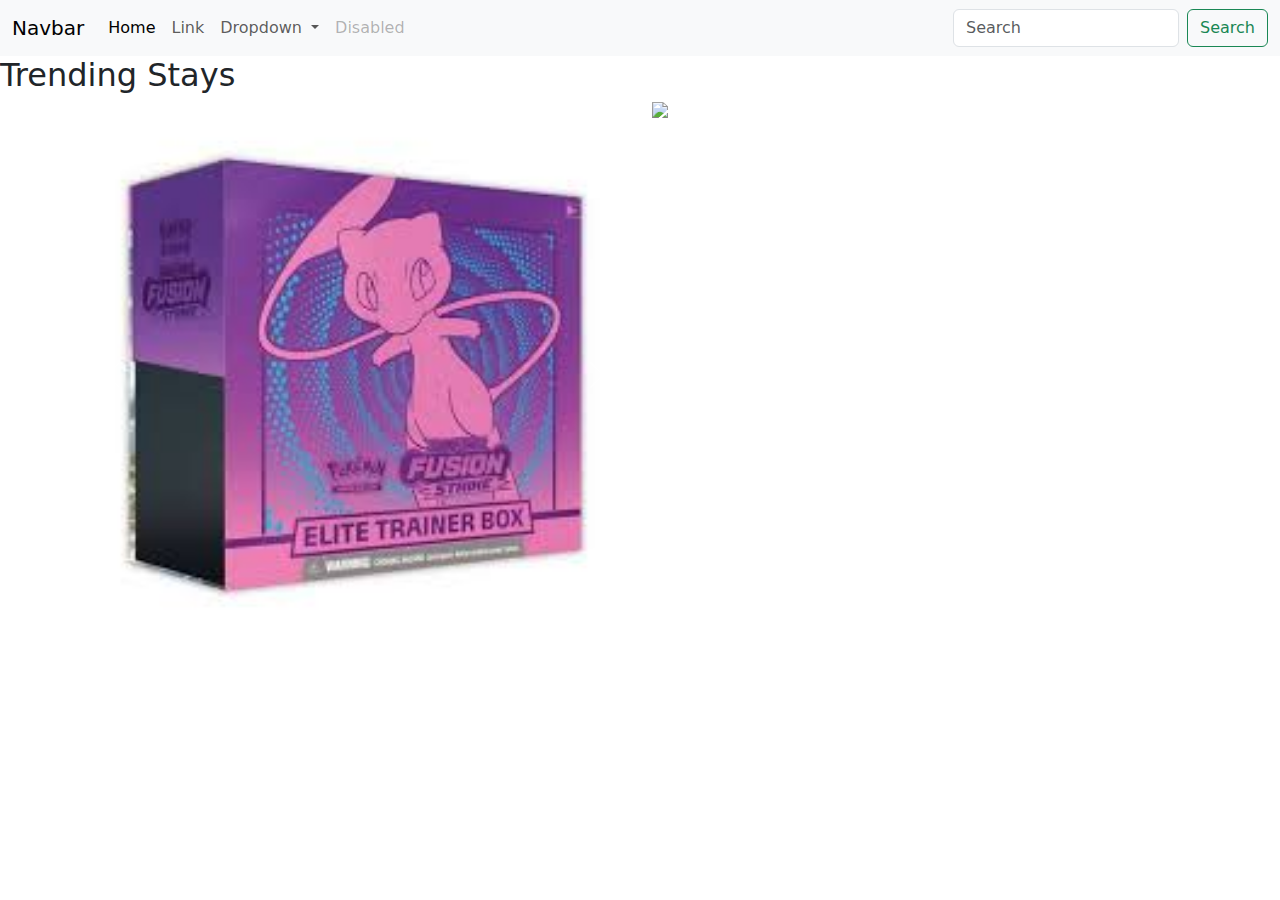
==== index.html @ 29a06233 "Commit card shop" ====
<!DOCTYPE html>
<html>
<head>
    <title>Your Page</title>
    <!-- Link style.css -->
    <link href="style.css" rel ="stylesheet">
    <!-- Link Bootstrap CSS -->
    <link rel="stylesheet" href="https://cdn.jsdelivr.net/npm/bootstrap@5.3.3/dist/css/bootstrap.min.css
    ">
</head>
<body>
    <nav class="navbar navbar-expand-lg bg-body-tertiary">
        <div class="container-fluid">
          <a class="navbar-brand" href="#">Navbar</a>
          <button class="navbar-toggler" type="button" data-bs-toggle="collapse" data-bs-target="#navbarSupportedContent" aria-controls="navbarSupportedContent" aria-expanded="false" aria-label="Toggle navigation">
            <span class="navbar-toggler-icon"></span>
          </button>
          <div class="collapse navbar-collapse" id="navbarSupportedContent">
            <ul class="navbar-nav me-auto mb-2 mb-lg-0">
              <li class="nav-item">
                <a class="nav-link active" aria-current="page" href="#">Home</a>
              </li>
              <li class="nav-item">
                <a class="nav-link" href="#">Link</a>
              </li>
              <li class="nav-item dropdown">
                <a class="nav-link dropdown-toggle" href="#" role="button" data-bs-toggle="dropdown" aria-expanded="false">
                  Dropdown
                </a>
                <ul class="dropdown-menu">
                  <li><a class="dropdown-item" href="#">Action</a></li>
                  <li><a class="dropdown-item" href="#">Another action</a></li>
                  <li><hr class="dropdown-divider"></li>
                  <li><a class="dropdown-item" href="#">Something else here</a></li>
                </ul>
              </li>
              <li class="nav-item">
                <a class="nav-link disabled" aria-disabled="true">Disabled</a>
              </li>
            </ul>
            <form class="d-flex" role="search">
              <input class="form-control me-2" type="search" placeholder="Search" aria-label="Search">
              <button class="btn btn-outline-success" type="submit">Search</button>
            </form>
          </div>
        </div>
      </nav>
      <h2 class="center">Trending Stays</h2>
      <div class="container">
        <div class="row">
        <div id="carouselExample" class="carousel slide col-sm-12 col-md-12 col-lg-6">
          <div class="carousel-inner">
            <div class="carousel-item active">
              <img src="Mewto.png" class="d-block w-100">
            </div>
            <div class="carousel-item">
              <img src="airbnbpics/trending2.avif" class="d-block w-100">
            </div>
            <div class="carousel-item">
              <img src="airbnbpics/trending3.avif" class="d-block w-100">
            </div>
          </div>
          <button class="carousel-control-prev" type="button" data-bs-target="#carouselExample" data-bs-slide="prev">
            <span class="carousel-control-prev-icon" aria-hidden="true"></span>
            <span class="visually-hidden">Previous</span>
          </button>
          <button class="carousel-control-next" type="button" data-bs-target="#carouselExample" data-bs-slide="next">
            <span class="carousel-control-next-icon" aria-hidden="true"></span>
            <span class="visually-hidden">Next</span>
          </button>
        </div>
        <div id="carouselExample2" class="carousel slide col-sm-12 col-md-12 col-lg-6">
          <div class="carousel-inner">
            <div class="carousel-item active">
              <img src="airbnbpics/trending4.avif" class="d-block w-100">
            </div>
            <div class="carousel-item">
              <img src="airbnbpics/trending5.avif" class="d-block w-100">
            </div>
            <div class="carousel-item">
              <img src="airbnbpics/trending6.avif" class="d-block w-100">
            </div>
          </div>
          <button class="carousel-control-prev" type="button" data-bs-target="#carouselExample2" data-bs-slide="prev">
            <span class="carousel-control-prev-icon" aria-hidden="true"></span>
            <span class="visually-hidden">Previous</span>
          </button>
          <button class="carousel-control-next" type="button" data-bs-target="#carouselExample2" data-bs-slide="next">
            <span class="carousel-control-next-icon" aria-hidden="true"></span>
            <span class="visually-hidden">Next</span>
          </button>
        </div>
      </div>
    </div>
    


    <!-- Link Bootstrap JS -->
    <script src="https://cdn.jsdelivr.net/npm/bootstrap@5.3.3/dist/js/bootstrap.bundle.min.js" integrity="sha384-YvpcrYf0tY3lHB60NNkmXc5s9fDVZLESaAA55NDzOxhy9GkcIdslK1eN7N6jIeHz" crossorigin="anonymous"></script>
</body>
</html>
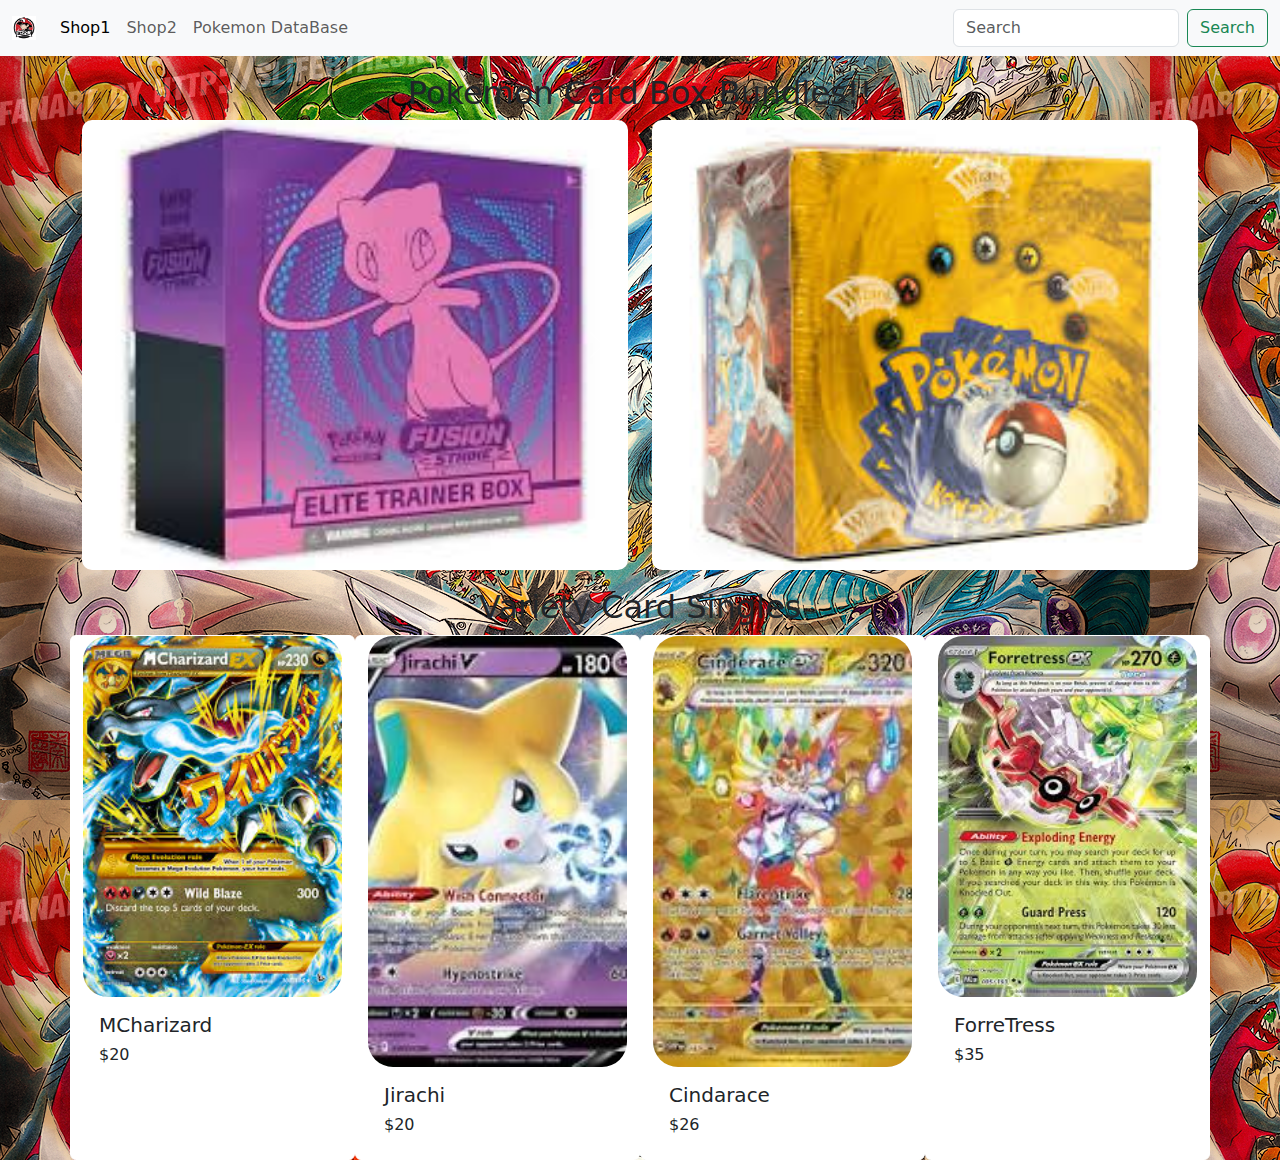
==== commit ba8b8c4e: "Commit both card shops" ====
--- a/index.html
+++ b/index.html
@@ -1,101 +1,142 @@
 <!DOCTYPE html>
 <html>
+
 <head>
-    <title>Your Page</title>
-    <!-- Link style.css -->
-    <link href="style.css" rel ="stylesheet">
-    <!-- Link Bootstrap CSS -->
-    <link rel="stylesheet" href="https://cdn.jsdelivr.net/npm/bootstrap@5.3.3/dist/css/bootstrap.min.css
-    ">
+  <meta charset="utf-8">
+  <meta name="viewport" content="width=device-width">
+  <title>replit</title>
+  <link href="style.css" rel="stylesheet" type="text/css" />
+  <link href="https://cdn.jsdelivr.net/npm/bootstrap@5.3.3/dist/css/bootstrap.min.css" rel="stylesheet" integrity="sha384-QWTKZyjpPEjISv5WaRU9OFeRpok6YctnYmDr5pNlyT2bRjXh0JMhjY6hW+ALEwIH" crossorigin="anonymous">
+
 </head>
+
 <body>
-    <nav class="navbar navbar-expand-lg bg-body-tertiary">
-        <div class="container-fluid">
-          <a class="navbar-brand" href="#">Navbar</a>
-          <button class="navbar-toggler" type="button" data-bs-toggle="collapse" data-bs-target="#navbarSupportedContent" aria-controls="navbarSupportedContent" aria-expanded="false" aria-label="Toggle navigation">
-            <span class="navbar-toggler-icon"></span>
-          </button>
-          <div class="collapse navbar-collapse" id="navbarSupportedContent">
-            <ul class="navbar-nav me-auto mb-2 mb-lg-0">
-              <li class="nav-item">
-                <a class="nav-link active" aria-current="page" href="#">Home</a>
-              </li>
-              <li class="nav-item">
-                <a class="nav-link" href="#">Link</a>
-              </li>
-              <li class="nav-item dropdown">
-                <a class="nav-link dropdown-toggle" href="#" role="button" data-bs-toggle="dropdown" aria-expanded="false">
-                  Dropdown
-                </a>
-                <ul class="dropdown-menu">
-                  <li><a class="dropdown-item" href="#">Action</a></li>
-                  <li><a class="dropdown-item" href="#">Another action</a></li>
-                  <li><hr class="dropdown-divider"></li>
-                  <li><a class="dropdown-item" href="#">Something else here</a></li>
-                </ul>
-              </li>
-              <li class="nav-item">
-                <a class="nav-link disabled" aria-disabled="true">Disabled</a>
-              </li>
-            </ul>
-            <form class="d-flex" role="search">
-              <input class="form-control me-2" type="search" placeholder="Search" aria-label="Search">
-              <button class="btn btn-outline-success" type="submit">Search</button>
-            </form>
+  <nav class="navbar navbar-expand-lg bg-light">
+    <div class="container-fluid">
+      <a class="navbar-brand" href="index.html">
+        <img src="japan.jpeg" id="logo" alt="Logo" class="d-inline-block align-text-top">
+      </a>
+      <button class="navbar-toggler" type="button" data-bs-toggle="collapse" data-bs-target="#navbarSupportedContent"
+        aria-controls="navbarSupportedContent" aria-expanded="false" aria-label="Toggle navigation">
+        <span class="navbar-toggler-icon"></span>
+      </button>
+      <div class="collapse navbar-collapse" id="navbarSupportedContent">
+        <ul class="navbar-nav me-auto mb-2 mb-lg-0">
+          <li class="nav-item">
+            <a class="nav-link active" aria-current="page" href="index.html">Shop1</a>
+          </li>
+          <li class="nav-item">
+            <a class="nav-link" href="shop2.html">Shop2</a>
+          </li>
+          <li class="nav-item">
+            <a class="nav-link" href="https://pokedueldb.com/">Pokemon DataBase</a>
+          </li>
+        </ul>
+        <form class="d-flex" role="search">
+          <input class="form-control me-2" type="search" placeholder="Search" aria-label="Search">
+          <button class="btn btn-outline-success" type="submit">Search</button>
+        </form>
+      </div>
+    </div>
+  </nav>
+
+    <h2 class="center">Pokemon Card Box Bundles!!</h2>
+    <div class="container">
+      <div class="row">
+      <div id="carouselExample" class="carousel slide col-sm-12 col-md-12 col-lg-6">
+        <div class="carousel-inner">
+          <div class="carousel-item active">
+            <img src="Mewto.png" class="d-block w-100">
+          </div>
+          <div class="carousel-item">
+            <img src="mike2.jpeg" class="d-block w-100">
+          </div>
+          <div class="carousel-item">
+            <img src="Cute dog.jpeg"d-block w-100>
           </div>
         </div>
-      </nav>
-      <h2 class="center">Trending Stays</h2>
-      <div class="container">
-        <div class="row">
-        <div id="carouselExample" class="carousel slide col-sm-12 col-md-12 col-lg-6">
-          <div class="carousel-inner">
-            <div class="carousel-item active">
-              <img src="Mewto.png" class="d-block w-100">
-            </div>
-            <div class="carousel-item">
-              <img src="airbnbpics/trending2.avif" class="d-block w-100">
-            </div>
-            <div class="carousel-item">
-              <img src="airbnbpics/trending3.avif" class="d-block w-100">
-            </div>
+        <button class="carousel-control-prev" type="button" data-bs-target="#carouselExample" data-bs-slide="prev">
+          <span class="carousel-control-prev-icon" aria-hidden="true"></span>
+          <span class="visually-hidden">Previous</span>
+        </button>
+        <button class="carousel-control-next" type="button" data-bs-target="#carouselExample" data-bs-slide="next">
+          <span class="carousel-control-next-icon" aria-hidden="true"></span>
+          <span class="visually-hidden">Next</span>
+        </button>
+      </div>
+      <div id="carouselExample2" class="carousel slide col-sm-12 col-md-12 col-lg-6">
+        <div class="carousel-inner">
+          <div class="carousel-item active">
+            <img src="pokemon.jpeg" class="d-block w-100">
           </div>
-          <button class="carousel-control-prev" type="button" data-bs-target="#carouselExample" data-bs-slide="prev">
-            <span class="carousel-control-prev-icon" aria-hidden="true"></span>
-            <span class="visually-hidden">Previous</span>
-          </button>
-          <button class="carousel-control-next" type="button" data-bs-target="#carouselExample" data-bs-slide="next">
-            <span class="carousel-control-next-icon" aria-hidden="true"></span>
-            <span class="visually-hidden">Next</span>
-          </button>
+          <div class="carousel-item">
+            <img src="Hello.jpeg"d-block w-100>
+          </div>
+          <div class="carousel-item">
+            <img src="mike.jpeg"d-block w-100>
+          </div>
         </div>
-        <div id="carouselExample2" class="carousel slide col-sm-12 col-md-12 col-lg-6">
-          <div class="carousel-inner">
-            <div class="carousel-item active">
-              <img src="airbnbpics/trending4.avif" class="d-block w-100">
-            </div>
-            <div class="carousel-item">
-              <img src="airbnbpics/trending5.avif" class="d-block w-100">
-            </div>
-            <div class="carousel-item">
-              <img src="airbnbpics/trending6.avif" class="d-block w-100">
-            </div>
-          </div>
-          <button class="carousel-control-prev" type="button" data-bs-target="#carouselExample2" data-bs-slide="prev">
-            <span class="carousel-control-prev-icon" aria-hidden="true"></span>
-            <span class="visually-hidden">Previous</span>
-          </button>
-          <button class="carousel-control-next" type="button" data-bs-target="#carouselExample2" data-bs-slide="next">
-            <span class="carousel-control-next-icon" aria-hidden="true"></span>
-            <span class="visually-hidden">Next</span>
-          </button>
+        <button class="carousel-control-prev" type="button" data-bs-target="#carouselExample2" data-bs-slide="prev">
+          <span class="carousel-control-prev-icon" aria-hidden="true"></span>
+          <span class="visually-hidden">Previous</span>
+        </button>
+        <button class="carousel-control-next" type="button" data-bs-target="#carouselExample2" data-bs-slide="next">
+          <span class="carousel-control-next-icon" aria-hidden="true"></span>
+          <span class="visually-hidden">Next</span>
+        </button>
+      </div>
+    </div>
+  </div>
+    <h2 class="center">Variety Card Singles</h2>
+    <div class="container">
+      <div class="row">
+        <div class="card col-sm-12 col-md-6 col-lg-3">
+        
+          <img src="mike3.jpeg" class="card-img-top" alt="Pokemon single Pic">
+        
+        <div class="card-body">
+          <h5 class="card-title">MCharizard</h5>
+          <h6 class="card-title">$20</h6>
+        </div>
+      </div>
+    
+      <div class="card col-sm-12 col-md-6 col-lg-3">
+        
+          <img src="jake2.jpeg" class="card-img-top" alt="Pokemon single Pic">
+        
+        <div class="card-body">
+          <h5 class="card-title">Jirachi</h5>
+          <h6 class="card-title">$20</h6>
+        </div>
+      </div>
+
+      <div class="card col-sm-12 col-md-6 col-lg-3">
+        
+          <img src="images.jpeg" class="card-img-top" alt="Pokemon single Pic">
+        
+        <div class="card-body">
+          <h5 class="card-title">Cindarace</h5>
+          <h6 class="card-title">$26</h6>
+        </div>
+      </div>
+
+      <div class="card col-sm-12 col-md-6 col-lg-3">
+        
+          <img src="jake.jpeg" class="card-img-top" alt="Pokemon single Pic">
+        
+        <div class="card-body">
+          <h5 class="card-title">ForreTress</h5>
+          <h6 class="card-title">$35</h6>
         </div>
       </div>
     </div>
+  
+  
+  
+    
     
 
+  <script src="https://cdn.jsdelivr.net/npm/bootstrap@5.3.3/dist/js/bootstrap.bundle.min.js" integrity="sha384-YvpcrYf0tY3lHB60NNkmXc5s9fDVZLESaAA55NDzOxhy9GkcIdslK1eN7N6jIeHz" crossorigin="anonymous"></script>
+</body>
 
-    <!-- Link Bootstrap JS -->
-    <script src="https://cdn.jsdelivr.net/npm/bootstrap@5.3.3/dist/js/bootstrap.bundle.min.js" integrity="sha384-YvpcrYf0tY3lHB60NNkmXc5s9fDVZLESaAA55NDzOxhy9GkcIdslK1eN7N6jIeHz" crossorigin="anonymous"></script>
-</body>
 </html>--- a/style.css
+++ b/style.css
@@ -0,0 +1,58 @@
+html, body {
+  height: 100%;
+  width: 100%;
+}
+
+#logo {
+  height: 24px;
+}
+
+nav {
+  margin-bottom: 2vh;
+}
+
+.card {
+  border-color: white !important;
+}
+
+.carousel {
+  margin-bottom: 2vh;
+}
+
+.carousel img {
+  border-radius: 10px !important;
+  object-fit: cover;
+  width: 100%;
+  height: 50vh;
+}
+
+.card img {
+  border-radius: 25px !important;
+}
+
+.card .card-text {
+  margin-bottom: 0px !important;
+  color: grey;
+}
+
+#gallery img {
+  margin-top: 15px;
+}
+
+#gallery {
+  margin-bottom: 3vh;
+}
+
+.center {
+  text-align: center;
+}
+
+body {
+  background-image: url("pokeyugi.jpg");
+  background-color: #cccccc;
+ }
+ body {
+  background-color: red;
+}
+
+
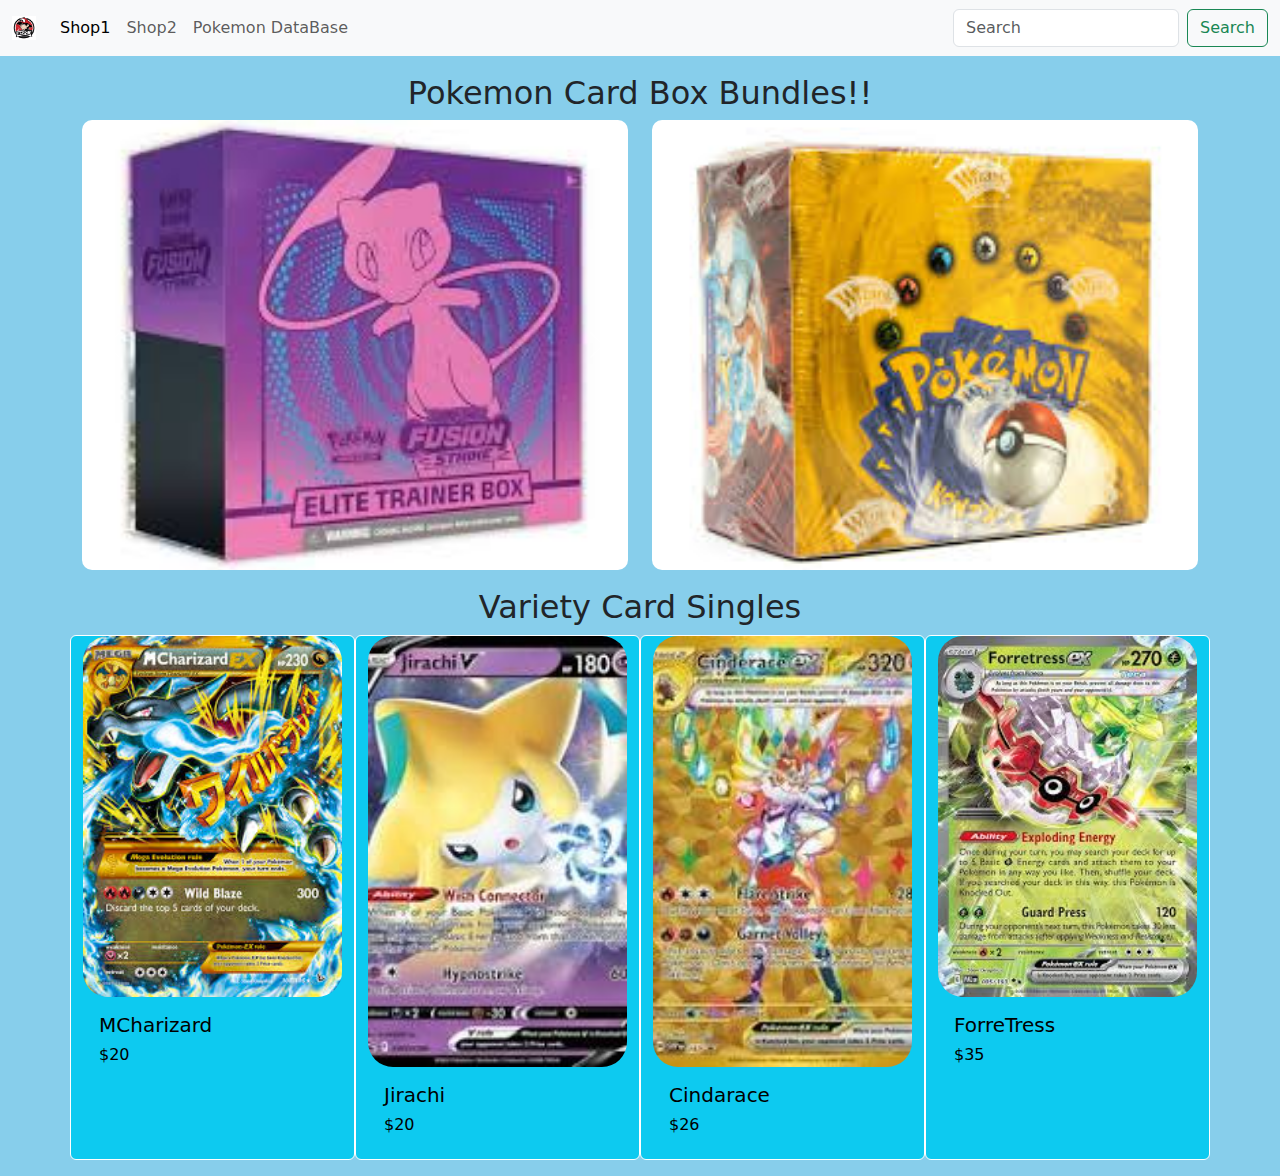
==== commit 0ec8a1be: "more styling" ====
--- a/index.html
+++ b/index.html
@@ -10,7 +10,8 @@
 
 </head>
 
-<body>
+<body style="background-color: skyblue;">
+
   <nav class="navbar navbar-expand-lg bg-light">
     <div class="container-fluid">
       <a class="navbar-brand" href="index.html">
@@ -90,7 +91,7 @@
     <h2 class="center">Variety Card Singles</h2>
     <div class="container">
       <div class="row">
-        <div class="card col-sm-12 col-md-6 col-lg-3">
+        <div class="card text-bg-info mb-3 col-sm-12 col-md-6 col-lg-3">
         
           <img src="mike3.jpeg" class="card-img-top" alt="Pokemon single Pic">
         
@@ -100,7 +101,7 @@
         </div>
       </div>
     
-      <div class="card col-sm-12 col-md-6 col-lg-3">
+      <div class="card text-bg-info mb-3 col-sm-12 col-md-6 col-lg-3">
         
           <img src="jake2.jpeg" class="card-img-top" alt="Pokemon single Pic">
         
@@ -110,7 +111,7 @@
         </div>
       </div>
 
-      <div class="card col-sm-12 col-md-6 col-lg-3">
+      <div class="card text-bg-info mb-3 col-sm-12 col-md-6 col-lg-3">
         
           <img src="images.jpeg" class="card-img-top" alt="Pokemon single Pic">
         
@@ -120,7 +121,7 @@
         </div>
       </div>
 
-      <div class="card col-sm-12 col-md-6 col-lg-3">
+      <div class="card text-bg-info mb-3 col-sm-12 col-md-6 col-lg-3">
         
           <img src="jake.jpeg" class="card-img-top" alt="Pokemon single Pic">
         
--- a/style.css
+++ b/style.css
@@ -47,12 +47,6 @@
   text-align: center;
 }
 
-body {
-  background-image: url("pokeyugi.jpg");
-  background-color: #cccccc;
- }
- body {
-  background-color: red;
-}
 
 
+
